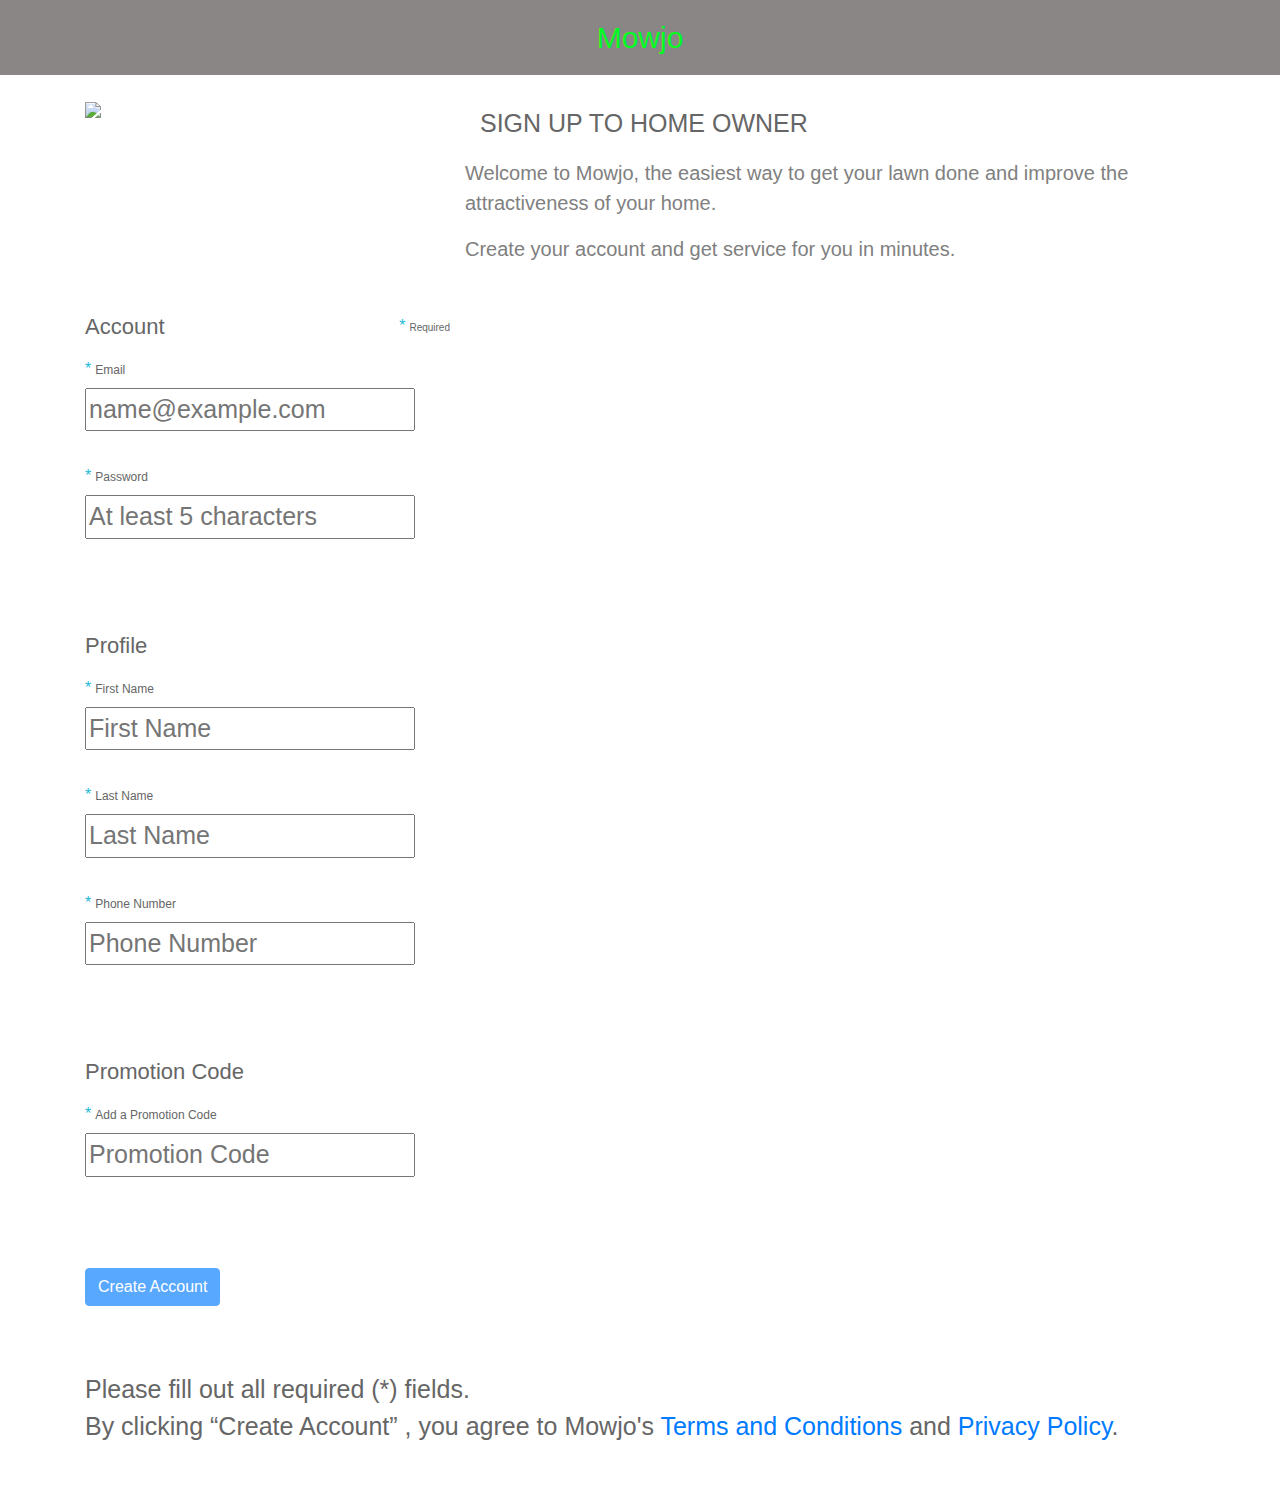
==== Mowjo.Web/wwwroot/signup.html @ 9bfb6ba9 "Added login page" ====
﻿<!DOCTYPE html>
<html>
<head>
    <meta charset="utf-8" />
    <title>Sign Up To Home Owner</title>
    <link rel="stylesheet" href="https://maxcdn.bootstrapcdn.com/bootstrap/4.0.0-alpha.4/css/bootstrap.min.css">
    <link rel="stylesheet" href="https://maxcdn.bootstrapcdn.com/font-awesome/4.4.0/css/font-awesome.min.css">
    <link rel="stylesheet" href="css/SignUp.css" />
</head>

<body>
    <header class="contextual ">Mowjo</header>
    <div class="container">
        <div class="row">
            <div class="col-md-4">
                <img src="img/images4.jpg" />
            </div>
            <div class="col-md-8 position--relative">
                <div class="container">SIGN UP TO HOME OWNER</div>
                <div class="signup-top-text">
                    <p>Welcome to Mowjo, the easiest way to get your lawn done and improve the attractiveness of your home.</p>
                    <p>Create your account and get service for you in minutes.</p>
                </div>
            </div>
        </div>
        </div>
    <div class="container">
        <div class="signup-form-section account">
            <div class="row">
                <div class="col-md-4 col-md-offset-4">
                    <div class="signup-form-section-title"><p>Account</p></div>
                    <div class="signup-form-section-required">Required</div>
                </div>
            </div>
            <div class="form-group required ">
                <label for="email">Email</label>
                <input type="email" value="" name="email" id="email" placeholder="name@example.com">
                <div class="error-notice"></div>
            </div>
            <div class="form-group required ">
                <label for="password">Password</label>
                <input type="password" value="" name="password" id="password" placeholder="At least 5 characters" class="error">
            </div>
          </div>
        </div>


    <div class="container">
        <div class="signup-form-section profile">
            <div class="row">
                <div class="col-md-4 col-md-offset-4">
                    <div class="signup-form-section-title"><p>Profile</p></div>
                </div>
            </div>
            <div class="form-group required ">
                <label for="name">First Name</label>
                <input type="text" value="" name="first_name" id="first_name" placeholder="First Name">
                <div class="error-notice"></div>
            </div>
            <div class="form-group required ">
                <label for="lastname">Last Name</label>
                <input type="text" value="" name="last_name" id="last_name" placeholder="Last Name" >
            </div>
            <div class="form-group required ">
                <label for="phone">Phone Number</label>
                <input type="text" value="" name="phone_number" id="phone_number" placeholder="Phone Number">
            </div>
        </div>
    </div>

    <div class="container">
        <div class="signup-form-section profile">
            <div class="row">
                <div class="col-md-4 col-md-offset-4">
                    <div class="signup-form-section-title"><p>Promotion Code</p></div>
                </div>
            </div>
            <div class="form-group required ">
                <label for="name">Add a Promotion Code</label>
                <input type="text" value="" name="promotion_code" id="promotion_code" placeholder="Promotion Code">
                <div class="error-notice"></div>
            </div>
        </div>
    </div>
    <div class="container">
        <div class="row">
            <div class="col-md-8 col-md-offset-4">
                <div class="form-group">
                    <button type="submit" class="btn btn-primary js-submit disabled">Create Account</button>

                </div>
            </div>
        </div>
    </div>
        <div class="container">
            <div class="row">
                <div class="col-md-12">
                    <div class="signup-form-section-notice">Please fill out all required (<span class="star">*</span>) fields.</div>
                    <div class="form-group agree-terms">
                        <p>By clicking “Create Account” , you agree to Mowjo's <a href="#">Terms and Conditions</a> and <a href="#">Privacy Policy</a>.</p>
                    </div>
                </div>
            </div>
          </div>
</body>
</html>
---- Mowjo.Web/wwwroot/css/SignUp.css ----
﻿
body {
 
   
}
header.contextual
   {  
    font-family:  sans-serif;
    font-size: 30px;
    position: center;
    background-color:#8a8686;
    color:#00ff21;
    padding: 15px;
    text-align:center;
    margin: 0px,30px;
}

.container
   {  
    font-family:  sans-serif;
    font-size: 25px;
    position: center;
    color:#666;
    padding: 15px;
    text-align:left;
    margin: 50px, 30px, 30px, 0px;
}

col-md-8{

    font-family:  sans-serif;
    font-size: 10px;
    position: center;
    background-color:#808080;
    color:#00ff21;
    padding: 15px;
    text-align:center;
    margin: 50px, 30px, 30px, 0px;
}
.form-container {
    width: 70%;
    margin: 0 auto;
}
.signup-top {
    height: 230px;
    margin: 60px 0;
}
.signup-form-section {
    position: relative;
    padding-bottom: 50px;
    margin-bottom: -25px;
}
.signup-top-text{
        font-size: 20px;
        font-weight: 400;
         text-align:left;
         color: #808080;
         margin:50px, 30px, 50px, 0px;

    }
.signup-form-section .signup-form-section-title {
    font-size: 22px;
    font-weight: 400;
  
}
.signup-form-section .signup-form-section-required {
    position:absolute;
    right: 0;
    top: 4px;
    font-size: 10px;
    font-weight: 500;
}
.form-group {
    width: 100%;
    padding-bottom: 19px;
    font-family: ff-clan-web-pro-wide,sans-serif;
}
.form-group label {
    display: block;
    font-size: 12px;
    line-height: 20px;
    margin-bottom: 8px;
    color: #666;
    font-weight: 500;
}
.form-group.required label::before {
    content: "*";
    padding-right: 4px;
    font-size: 16px;
    color:#1fbad6;
}

.signup-form-section .signup-form-section-required::before {
    content: "*";
    padding-right: 4px;
    font-size: 16px;
    color: #1fbad6;
}

.submit .form-group {
    padding-bottom: 10px;
}
.submit .signup-form-section-notice {
    text-align: center;
    color: #666;
    font-size: 6px;
    font-weight: 500;
}

.jumbotron {
 
    background-image: url('../img/images (1).jpg');
    background-size: cover;
}
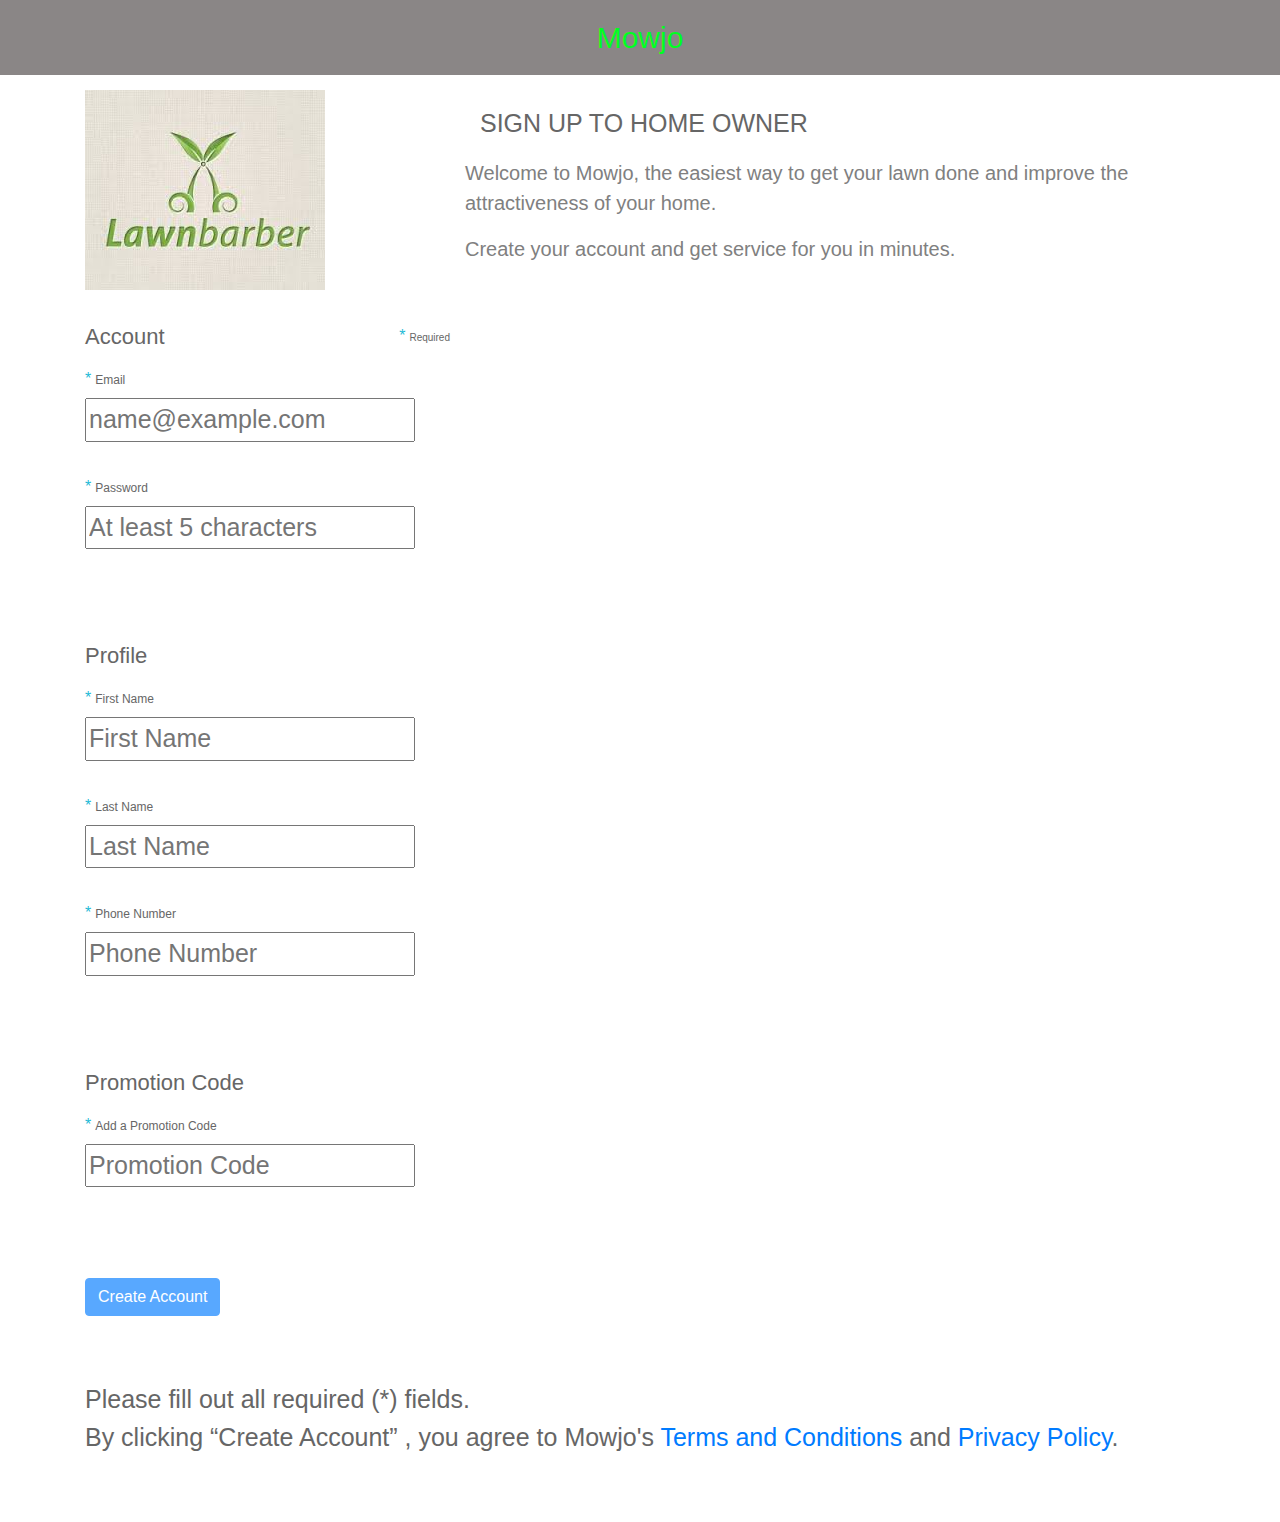
==== commit 7c98b8f9: "Added new images" ====
--- a/Mowjo.Web/wwwroot/signup.html
+++ b/Mowjo.Web/wwwroot/signup.html
@@ -43,8 +43,6 @@
             </div>
           </div>
         </div>
-
-
     <div class="container">
         <div class="signup-form-section profile">
             <div class="row">
@@ -87,7 +85,6 @@
             <div class="col-md-8 col-md-offset-4">
                 <div class="form-group">
                     <button type="submit" class="btn btn-primary js-submit disabled">Create Account</button>
-
                 </div>
             </div>
         </div>
